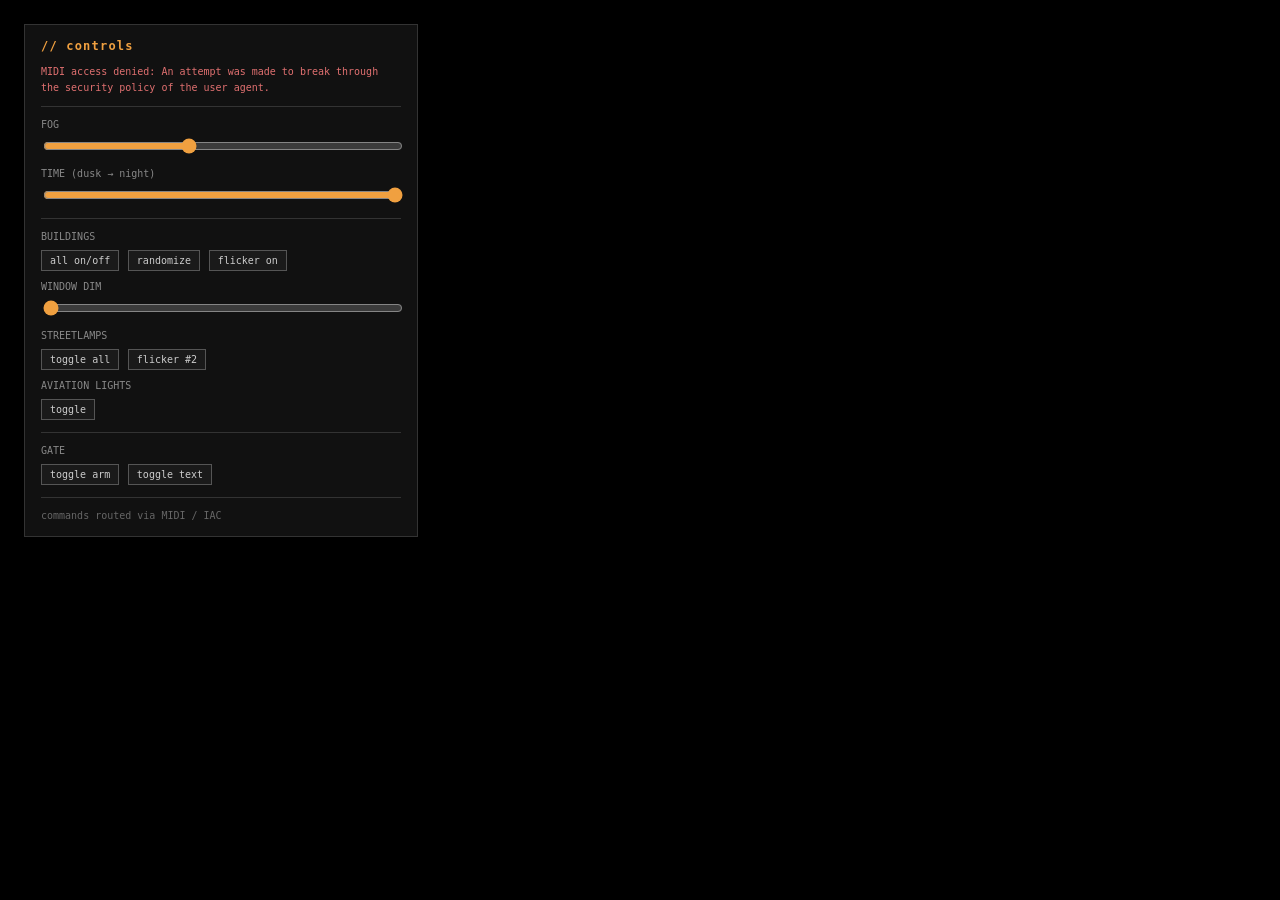
==== scene/controls.html @ bf8eac38 "multiple sketches update" ====
<!DOCTYPE html>
<html>

<head>
    <link rel="stylesheet" href="styles.css">
    <title>scene // controls</title>
</head>

<body class="controls-page">
    <div id="controls">
        <h3>// controls</h3>

        <div class="row">
            <div id="midi-status" class="label">connecting MIDI…</div>
        </div>

        <hr>

        <div class="row">
            <div class="label">FOG</div>
            <input type="range" min="0" max="100" value="40" oninput="send('fog:set', this.value / 100)">
        </div>

        <div class="row">
            <div class="label">TIME (dusk → night)</div>
            <input type="range" min="0" max="100" value="100" oninput="send('time:set', this.value / 100)">
        </div>

        <hr>

        <div class="row">
            <div class="label">BUILDINGS</div>
            <button onclick="send('windows:toggle')">all on/off</button>
            <button onclick="send('windows:randomize')">randomize</button>
            <button onclick="send('windows:flicker')">flicker on</button>
        </div>

        <div class="row">
            <div class="label">WINDOW DIM</div>
            <input type="range" min="0" max="100" value="0" oninput="send('windows:dim:set', this.value / 100)">
        </div>

        <div class="row">
            <div class="label">STREETLAMPS</div>
            <button onclick="send('streetlamps:toggle')">toggle all</button>
            <button onclick="send('streetlamp:flicker2')">flicker #2</button>
        </div>

        <div class="row">
            <div class="label">AVIATION LIGHTS</div>
            <button onclick="send('aviation:toggle')">toggle</button>
        </div>

        <hr>

        <div class="row">
            <div class="label">GATE</div>
            <button onclick="send('gate:toggle')">toggle arm</button>
            <button onclick="send('text:toggle')">toggle text</button>
        </div>

        <hr>

        <div class="key-hint">commands routed via MIDI / IAC</div>
    </div>

    <script src="controls.js"></script>
</body>

</html>
---- scene/styles.css ----
body {
    margin: 0;
    background: #000;
    color: #aaa;
    font-family: monospace;
    overflow: hidden;
}

#controls {
    position: fixed;
    top: 40px;
    left: 10px;
    background: rgba(20, 20, 20, 0.85);
    padding: 12px 16px;
    border: 1px solid #333;
    z-index: 10;
    font-size: 11px;
    line-height: 1.6;
    max-width: 280px;
}

#controls h3 {
    margin: 0 0 8px 0;
    color: #f0a040;
    font-size: 12px;
    letter-spacing: 0.1em;
}

#controls button {
    background: #1a1a1a;
    color: #ccc;
    border: 1px solid #555;
    padding: 4px 8px;
    margin: 2px 2px 2px 0;
    cursor: pointer;
    font-family: monospace;
    font-size: 10px;
}

#controls button:hover {
    background: #2a2a2a;
    border-color: #888;
}

#controls .row {
    margin-bottom: 6px;
}

#controls .label {
    color: #888;
    font-size: 10px;
    margin-bottom: 3px;
}

#controls hr {
    border: none;
    border-top: 1px solid #333;
    margin: 10px 0;
}

.key-hint {
    color: #666;
    font-size: 10px;
    margin-top: 8px;
}

#controls input[type="range"] {
    width: 100%;
    accent-color: #f0a040;
}

body.controls-page {
    overflow: auto;
}

body.controls-page #controls {
    position: static;
    margin: 24px;
    max-width: 360px;
}
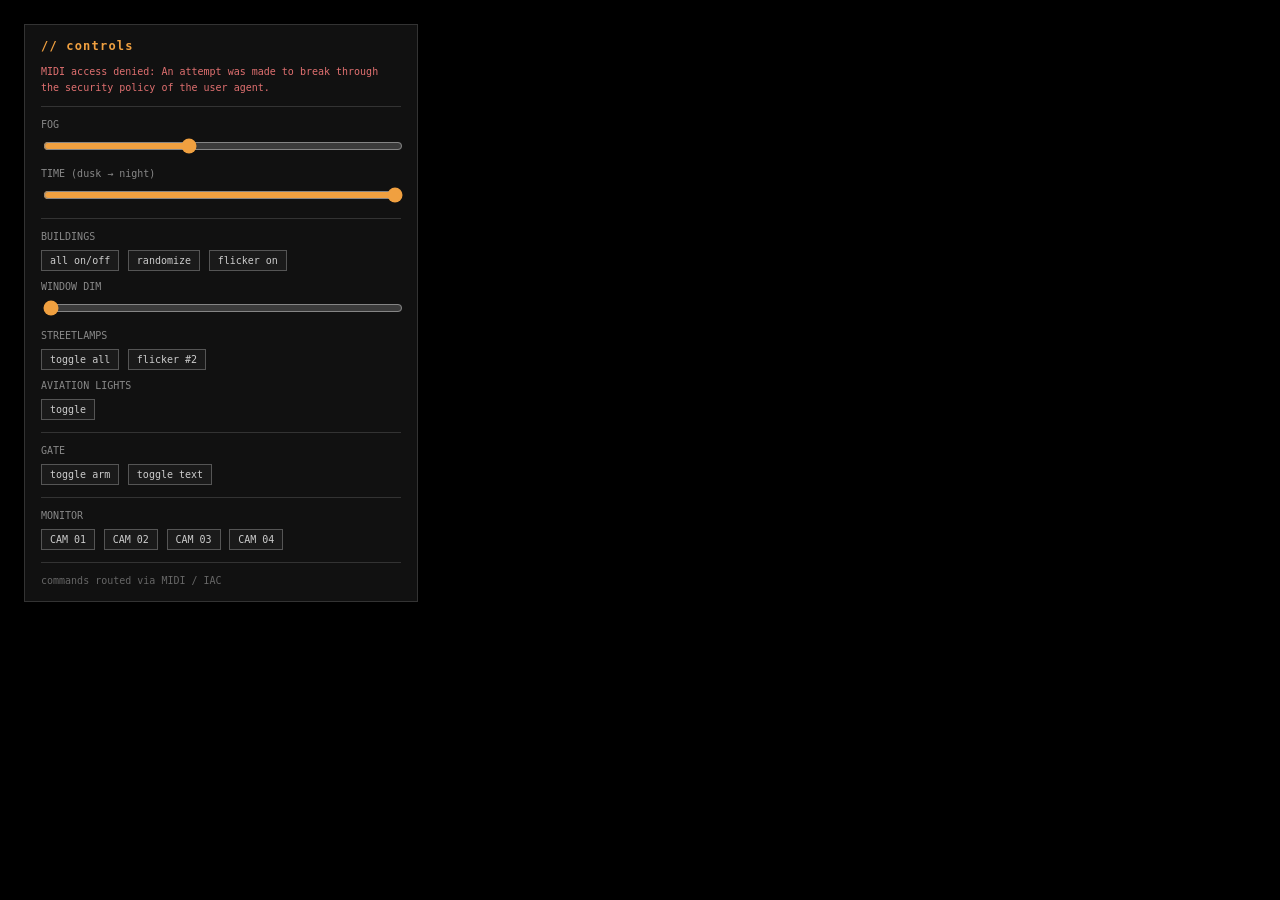
==== commit e0cb4ef0: "add monitor anomaly triggers to MIDI bus (notes 74-77) Wire the 4 CAM anomaly toggles into the centr" ====
--- a/scene/controls.html
+++ b/scene/controls.html
@@ -61,6 +61,16 @@
 
         <hr>
 
+        <div class="row">
+            <div class="label">MONITOR</div>
+            <button onclick="send('monitor:trigger1')">CAM 01</button>
+            <button onclick="send('monitor:trigger2')">CAM 02</button>
+            <button onclick="send('monitor:trigger3')">CAM 03</button>
+            <button onclick="send('monitor:trigger4')">CAM 04</button>
+        </div>
+
+        <hr>
+
         <div class="key-hint">commands routed via MIDI / IAC</div>
     </div>
 
